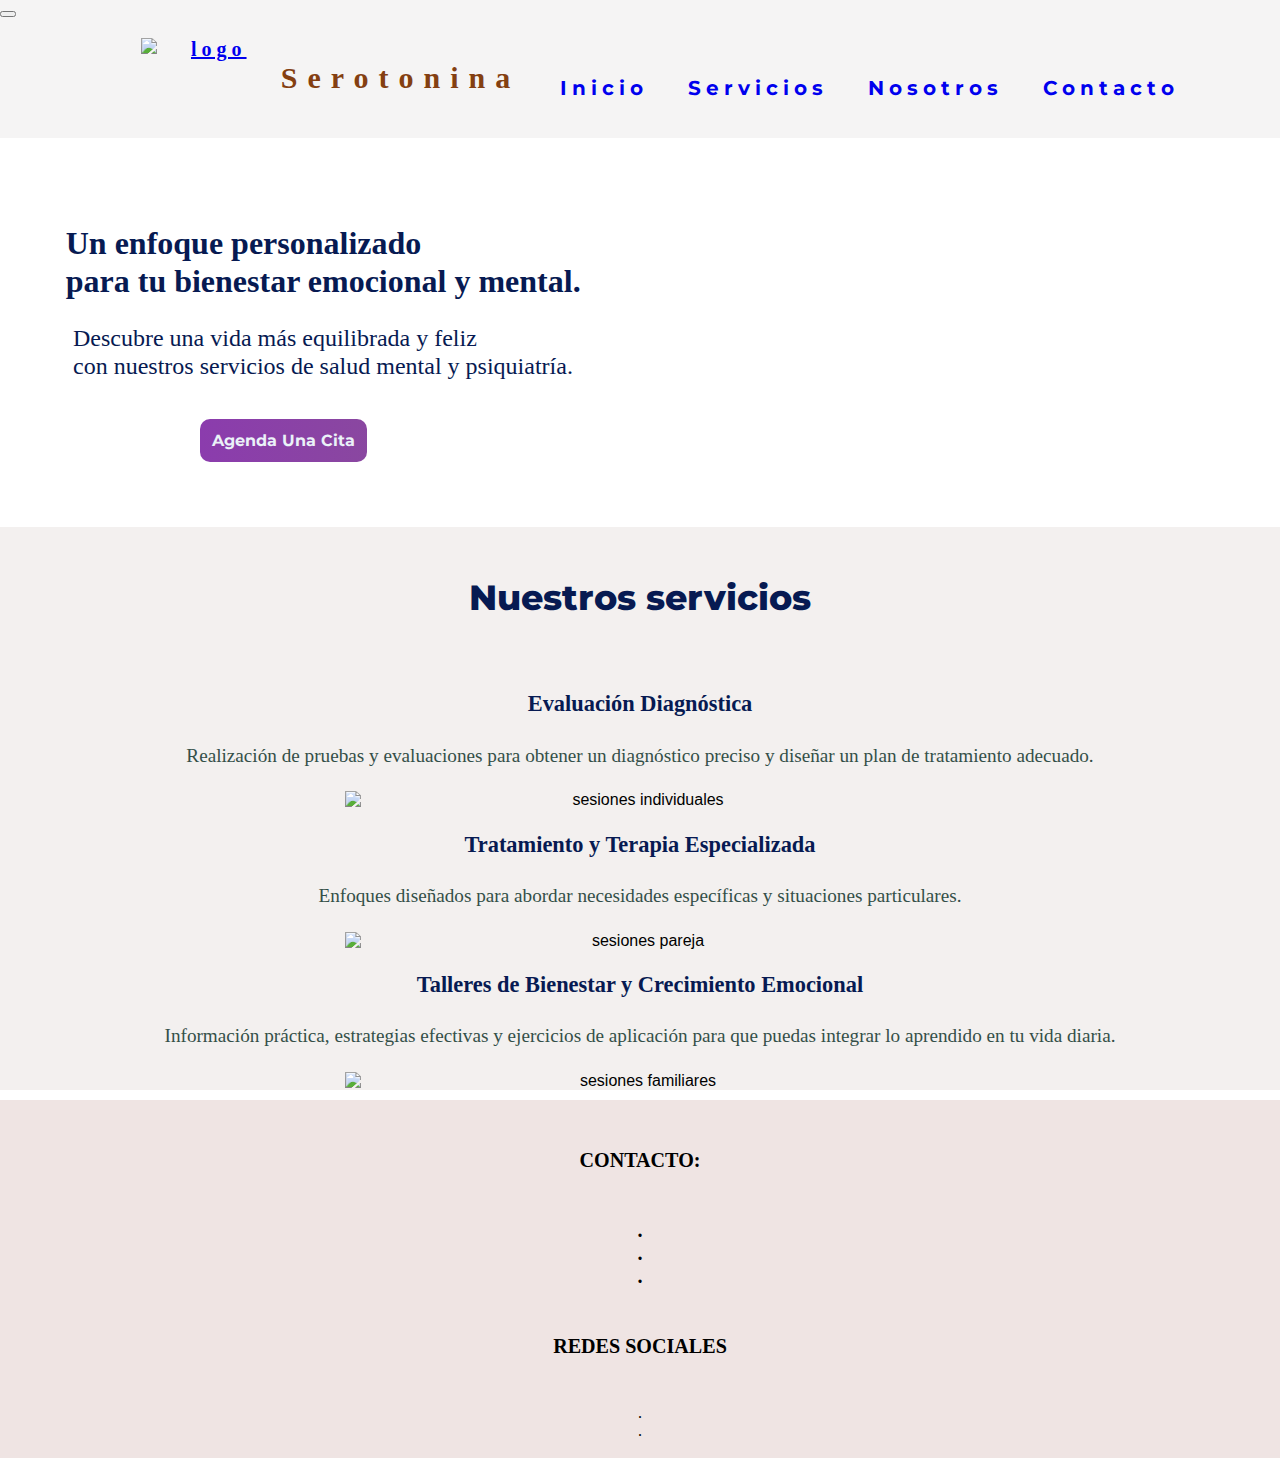
==== Landing/index.html @ 4421461e "Cambios varias" ====
<!DOCTYPE html>
<html lang="en">
<head>
	<meta charset="UTF-8">
	<meta http-equiv="X-UA-Compatible" content="IE=edge">
    <meta name="viewport" content="width=device-width, initial-scale=1.0">
	<title>Servicios de Psicología</title>
	<link rel="icon" href="img/logo.png" type="image/gif">
	<link rel="stylesheet" href="css/style.css">
	<script src="https://kit.fontawesome.com/6ae7eff8aa.js" crossorigin="anonymous"></script>
	<link href="https://cdn.jsdelivr.net/npm/bootstrap@5.3.0-alpha3/dist/css/bootstrap.min.css" rel="stylesheet" integrity="sha384-KK94CHFLLe+nY2dmCWGMq91rCGa5gtU4mk92HdvYe+M/SXH301p5ILy+dN9+nJOZ" crossorigin="anonymous">
</head>
<body>
	<header>
        <nav class="navbar navbar-expand-lg bg-body-tertiary">
            <div class="container-fluid">
    <button class="navbar-toggler" data-bs-toggle="collapse" data-bs-target="#navbarNavDropdown" aria-controls="navbarNavDropdown" aria-expanded="false" aria-label="Toggle navigation">
      <span class="navbar-toggler-icon"></span>
    </button>
    <div class="collapse navbar-collapse" id="navbarNavDropdown">
      <ul class="navbar-nav">
        <li class="logo-texto">
            <a class="navbar-brand" href="index.html"><img src="img/logo.png" alt="logo" width="140px" height="100px"></a><br/>
            <p10>Serotonina</p10>
        </li>
        <li class="nav-item">
          <a class="nav-link active" aria-current="page" href="index.html">Inicio</a>
        </li>
        <li class="nav-item">
          <a class="nav-link" href="#servicios">Servicios</a>
        </li>
        <li class="nav-item">
          <a class="nav-link" href="nosotros.html">Nosotros</a>
        <li class="nav-item">
            <a class="nav-link" href="#contacto">Contacto</a>
        </li>
      </ul>
    </div>
  </div>
</nav>

<body>
	</header>

	<main>
		<section class="hero">
			<h1>Un enfoque personalizado 
				<br>
				para tu bienestar emocional y mental.</h1>
			<p>Descubre una vida más equilibrada y feliz 
				<br>
				con nuestros servicios de salud mental y psiquiatría.</p>
			<a href="#" class="cta-button">Agenda una cita</a>
		</section>

		<section class="services">
			<div class="container">
			<h2>Nuestros servicios</h2>
			<div class="service">
				<h3>Evaluación Diagnóstica</h3>
				<p>Realización de pruebas y evaluaciones para obtener un diagnóstico preciso y diseñar un plan de tratamiento adecuado.</p>
				<img src="https://img.freepik.com/free-photo/front-view-psychologist-patient_23-2148567309.jpg?w=1380&t=st=1684041806~exp=1684042406~hmac=1bb4ffc7643524a7d0b8fc464507243805ade0d34afc350f30156e8d7117867d" alt="sesiones individuales">
			</div>
			<div class="service">
				<h3>Tratamiento y Terapia Especializada</h3>
				<p>Enfoques diseñados para abordar necesidades específicas y situaciones particulares. </p>
				<img src="https://img.freepik.com/free-photo/medium-shot-couple-therapy_23-2149220274.jpg?w=996&t=st=1684042494~exp=1684043094~hmac=445103183f699aaf82e4b8280cd46f91ed0743c08f8a5a0846be9d752d1c7645" alt="sesiones pareja">
			</div>
			<div class="service">
				<h3>Talleres de Bienestar y Crecimiento Emocional</h3>
				<p>Información práctica, estrategias efectivas y ejercicios de aplicación para que puedas integrar lo aprendido en tu vida diaria.</p>
				<img src="https://img.freepik.com/free-photo/close-up-family-members-talking-therapist_23-2149220334.jpg?w=996&t=st=1684043038~exp=1684043638~hmac=9d3324d0ed9c013a998c5929e303fdd3cc79f13345cc986063c005f904b11f55" alt="sesiones familiares">
			</div>
		</div>
		</section>

	</main>

	<footer>
		<div class="footer">
			  <div class="row">
				  <div class="footer-row">
					  <h6 class="text-muted lead">CONTACTO:</h6>
					  <h6 class="text-muted">
					 .<br>
					 .<br>
					 .<br>
					  </h6>
				  </div>
		  
				  <div class="title-footer">
					  <h6 class="text-muted lead">REDES SOCIALES</h6>
					  <div class="redes-footer">
						<a href="https://www.facebook.com/"><i class="fa-brands fa-facebook fa-2xl" style="color: #c7ccd4;"></i></a>
						<a href="https://www.instagram.com/"><i class="fa-brands fa-instagram fa-2xl" style="color: #c7ccd4;"></i></a>
				
					  </div>
				  </div>
			  </div>
			  <div class="row"> 
		  
				  <div class="col-md-12 text-right">
					  <p class="text-muted small">.<br> .</p>
				  </div>
				  
			  </div>
		  
			  </div>
			</div>  
		  </div>
		  
	</footer>
	<script src="https://cdn.jsdelivr.net/npm/bootstrap@5.3.0-alpha3/dist/js/bootstrap.bundle.min.js" integrity="sha384-ENjdO4Dr2bkBIFxQpeoTz1HIcje39Wm4jDKdf19U8gI4ddQ3GYNS7NTKfAdVQSZe" crossorigin="anonymous"></script>
</body>
</html>
---- Landing/css/style.css ----
@import url('https://fonts.googleapis.com/css2?family=Montserrat:wght@100&display=swap'); /*navbar */
@import url('https://fonts.googleapis.com/css2?family=Berkshire+Swash&display=swap');/*icono*/
*{
    box-sizing: border-box;
}
*{
    box-sizing: border-box;
}
p10{
	font-family: 'Bowlby One', cursive;
	font-weight:bold ;
	letter-spacing: 10px;
	font-size: 30px;
	color: #843f11;
	display: contents;
	border-radius: 3px solid #e3bebb;
}

body {
	font-family: 'Raleway', sans-serif;
	margin: 0;
	padding: 0;
	
}

header {
	background: #f5f4f4;
}

nav ul {
		display: flex;
		justify-content: center;
		align-items: center;
		font-family: 'Raleway', sans-serif;
		font-size: 1.25rem;
		font-weight: bold;
		width: 100%;
		letter-spacing: 5px;
	}
nav li {
	display: flex;
	justify-content: space-evenly;
	margin-left: 1.25rem;
	margin-right: 1.25rem;
	font-family: 'Raleway', sans-serif;
	text-align: center;
}

nav a {
	display: flex;
	align-items:flex-start;
	font-family: 'Bakbak One', cursive;
}

nav a h3 {
	margin-top: auto;
	font-size:1.4rem;
	font-family:'Raleway', sans-serif;
	font-weight: bold;
	color:#002244;
	text-align: center;
}
.nav-item a{
	padding: 0px 30px 20px 30px;
	display: contents;
    font-family: 'Montserrat', sans-serif;
}


.main {
	max-width: 75rem;
	margin: 0 auto;
}

.hero {
	padding: 3.125rem;
	position: relative;
  }
  
  .hero::before {
	content: "";
	position: absolute;
	top: 0;
	left: 0;
	right: 0;
	bottom: 0;
	background-image: url('https://conidea.mx/wp-content/uploads/2021/11/inteligencia-emocional.jpg');
	opacity: 0.8;
	z-index: -1;
	background-position: center center;
	background-size: cover;
  }
  
  .hero-content {
	position: relative;
	z-index: 2;
  }
  
  .hero h1 {
	font-family: Raleway;
	color:#071a52; 
	font-size:2rem;
	line-height: 1.2;
	margin: 0.983rem;
	text-align: left;
  }
  
  .hero p {
	color:#071a52;
	font-family:Nunito;
	font-weight: 400;
	font-size: 1.5rem;
	font-style: normal;
	margin: 1.438rem;
	text-align: left;
	line-height: 1.2;
  }
  
  .hero .cta-button {
	align-self: flex-start;
  }
  
  
.cta-button {
	background-color:#8c3cad;
	color: #eaf2f8;
	background: linear-gradient(to right, #8b3cad, #6d1a89cd);
	display: inline-block;
	font-family: Montserrat;
	font-style: initial;
	text-transform:capitalize;
	font-size: 100%;
	text-decoration: none;
	font-weight: bold;
	padding: 1% 1%;
	border-radius: 10px;
	border-width: 0;
	margin: 0.938rem 9.375rem;
}

.services h2{
	color:  #071a52;
	font-family:Montserrat;
	line-height: 1.2;
	font-size: 2.2rem;
	width: 56.375rem;
	font-weight: 800;
	margin: 3.125rem auto;
	text-align: center;
  }

  .services h3{
	color: #071a52; 
	font-family: Raleway;
	font-weight: 700;
    margin: 15;
    position: relative;
    word-wrap: break-word;
    flex-shrink: 0;
    font-size: 1.4rem;
    line-height: 1.2;
    text-align: center;
  }

  .container{ 
	background: #f3f0ef;
	display: flex;
	flex-direction: column;
	justify-content: center;
	text-align: center;
	margin: 0 auto;
	padding: 0 3.125rem;
	width: 100%;
  }

  .services p{
	color: #344f48; 
	font-family: Source Sans Pro;
	font-size: 1.2rem;
    line-height: 1.6;
	margin: 1.25rem;
	text-align: center;
  }

  .service img {
	display: flex;
	justify-content: center;
	align-items: center;
	margin: auto;
	max-width: 50%;
	height: auto;
  }

.footer{
	background-color: #efe4e3;
	font-family: oswald;
	width: 100%;
	text-align: center;
	margin: 10px 0px;
	padding: 2px;
	
  }
  .footer-row{

	width: 100%;
	font-size: 30px;
  }
.title-footer{

	width: 100%;
	font-size: 30px;
  }
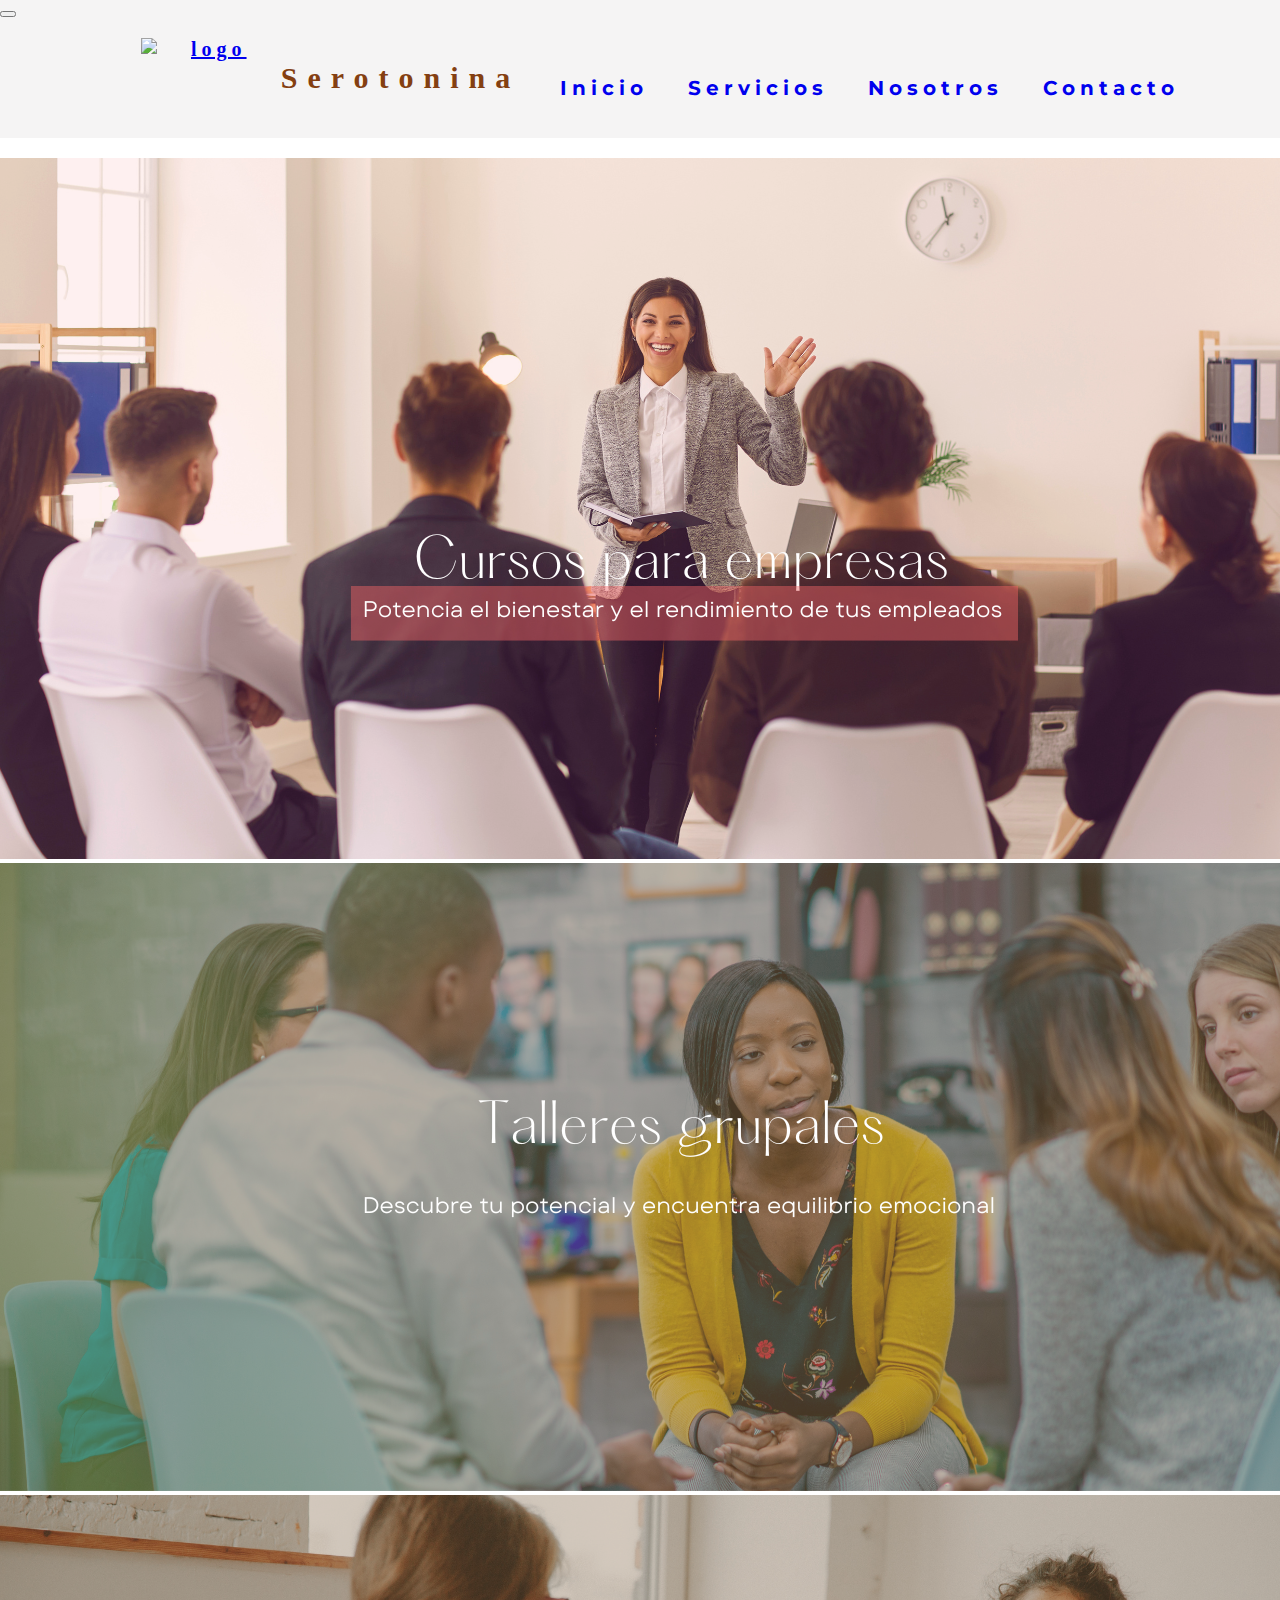
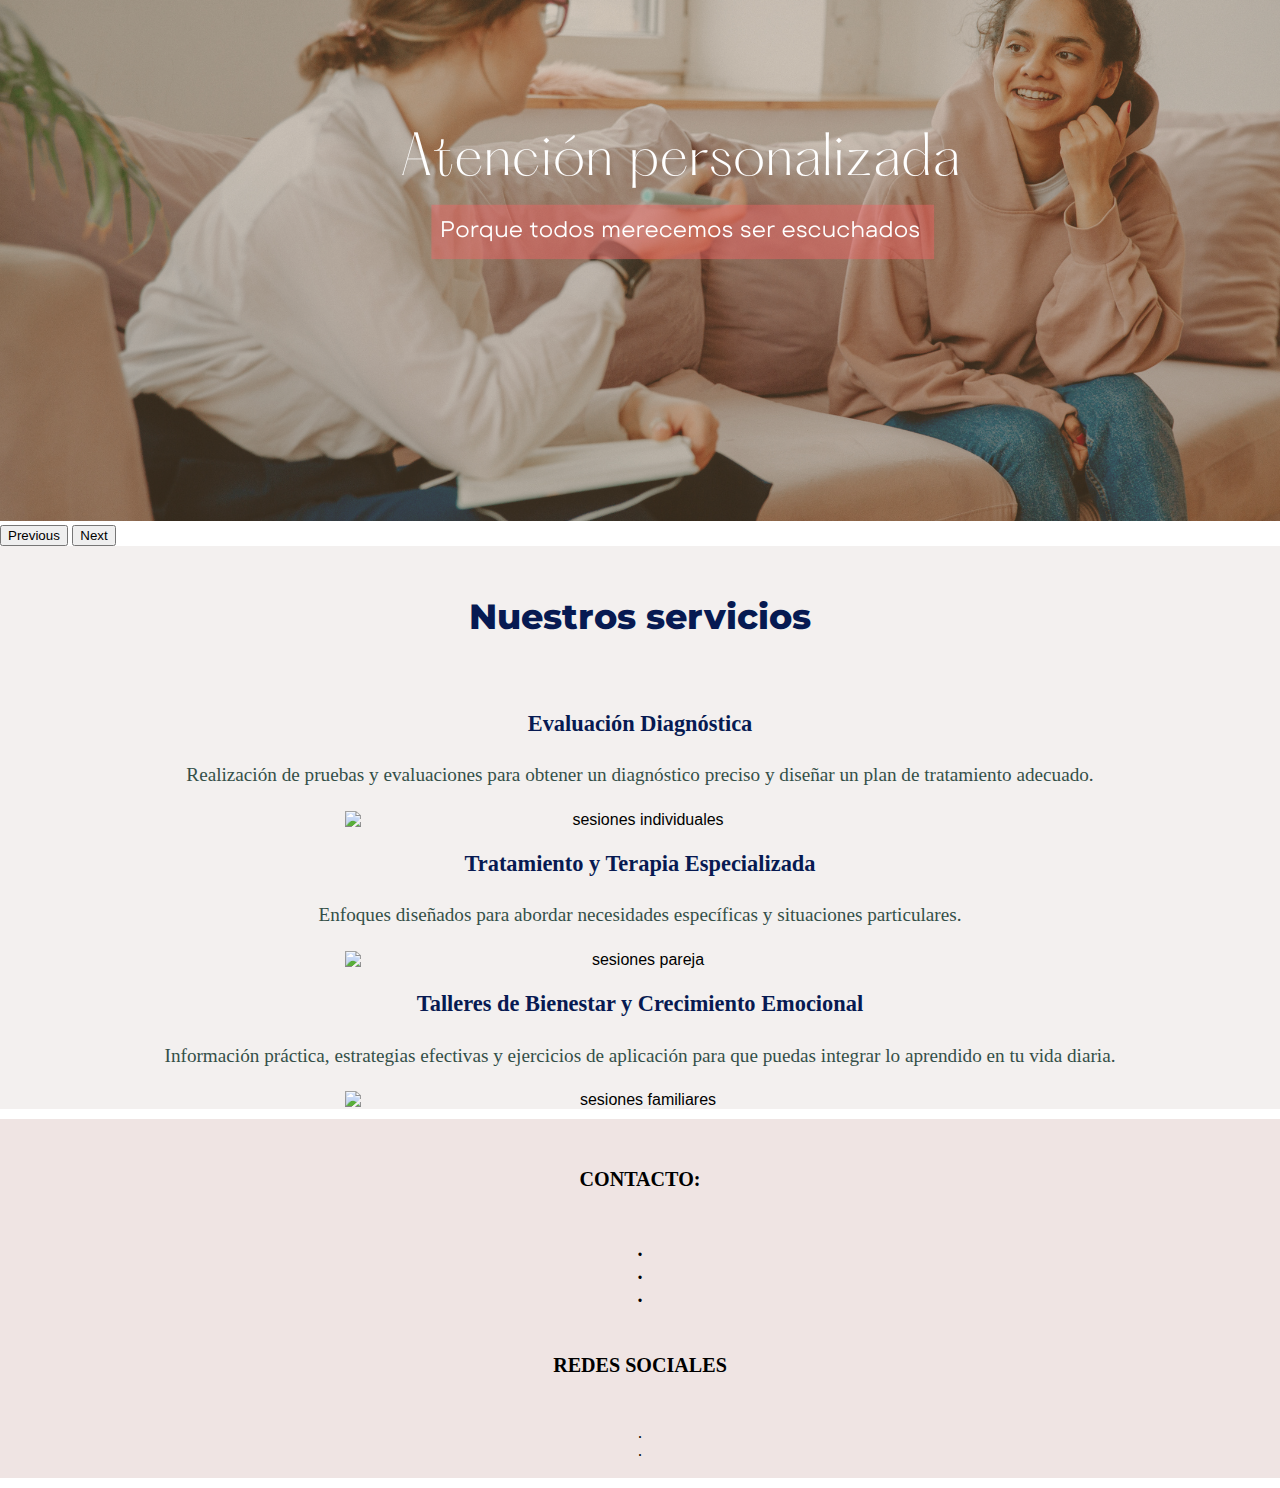
==== commit 9f9daef6: "Carrusel imagenes" ====
--- a/Landing/index.html
+++ b/Landing/index.html
@@ -44,13 +44,27 @@
 
 	<main>
 		<section class="hero">
-			<h1>Un enfoque personalizado 
-				<br>
-				para tu bienestar emocional y mental.</h1>
-			<p>Descubre una vida más equilibrada y feliz 
-				<br>
-				con nuestros servicios de salud mental y psiquiatría.</p>
-			<a href="#" class="cta-button">Agenda una cita</a>
+			<div id="carouselExampleAutoplaying" class="carousel slide" data-bs-ride="carousel">
+				<div class="carousel-inner">
+				  <div class="carousel-item active">
+					<img src="img/landing1.png" class="d-block w-100" alt="...">
+				  </div>
+				  <div class="carousel-item">
+					<img src="img/landing2.png" class="d-block w-100" alt="...">
+				  </div>
+				  <div class="carousel-item">
+					<img src="img/landing3.png" class="d-block w-100" alt="...">
+				  </div>
+				</div>
+				<button class="carousel-control-prev" type="button" data-bs-target="#carouselExampleAutoplaying" data-bs-slide="prev">
+				  <span class="carousel-control-prev-icon" aria-hidden="true"></span>
+				  <span class="visually-hidden">Previous</span>
+				</button>
+				<button class="carousel-control-next" type="button" data-bs-target="#carouselExampleAutoplaying" data-bs-slide="next">
+				  <span class="carousel-control-next-icon" aria-hidden="true"></span>
+				  <span class="visually-hidden">Next</span>
+				</button>
+			  </div>
 		</section>
 
 		<section class="services">
--- a/Landing/css/style.css
+++ b/Landing/css/style.css
@@ -72,25 +72,12 @@
 	max-width: 75rem;
 	margin: 0 auto;
 }
-
+/*
 .hero {
 	padding: 3.125rem;
 	position: relative;
   }
   
-  .hero::before {
-	content: "";
-	position: absolute;
-	top: 0;
-	left: 0;
-	right: 0;
-	bottom: 0;
-	background-image: url('https://conidea.mx/wp-content/uploads/2021/11/inteligencia-emocional.jpg');
-	opacity: 0.8;
-	z-index: -1;
-	background-position: center center;
-	background-size: cover;
-  }
   
   .hero-content {
 	position: relative;
@@ -120,7 +107,7 @@
   .hero .cta-button {
 	align-self: flex-start;
   }
-  
+  */
   
 .cta-button {
 	background-color:#8c3cad;
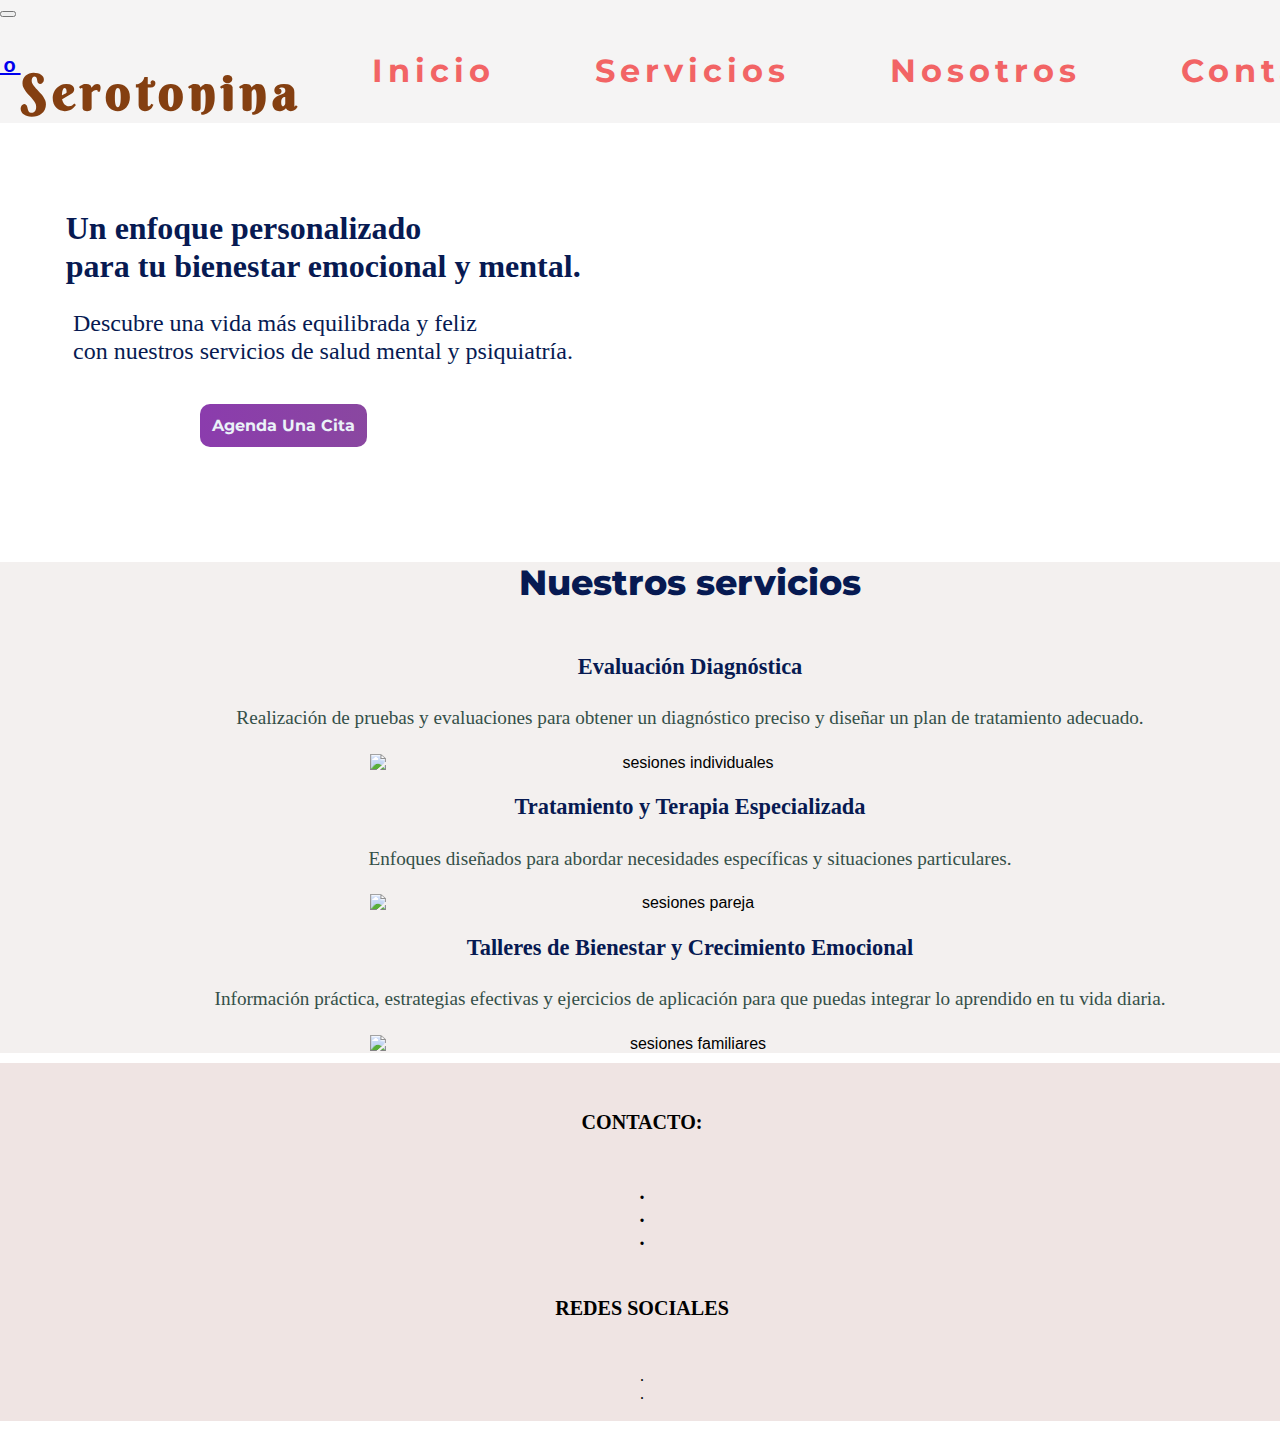
==== commit 4fc84356: "Merge pull request #3 from JulioCarHol/Julio" ====
--- a/Landing/index.html
+++ b/Landing/index.html
@@ -8,7 +8,6 @@
 	<link rel="icon" href="img/logo.png" type="image/gif">
 	<link rel="stylesheet" href="css/style.css">
 	<script src="https://kit.fontawesome.com/6ae7eff8aa.js" crossorigin="anonymous"></script>
-	<link href="https://cdn.jsdelivr.net/npm/bootstrap@5.3.0-alpha3/dist/css/bootstrap.min.css" rel="stylesheet" integrity="sha384-KK94CHFLLe+nY2dmCWGMq91rCGa5gtU4mk92HdvYe+M/SXH301p5ILy+dN9+nJOZ" crossorigin="anonymous">
 </head>
 <body>
 	<header>
@@ -20,17 +19,17 @@
     <div class="collapse navbar-collapse" id="navbarNavDropdown">
       <ul class="navbar-nav">
         <li class="logo-texto">
-            <a class="navbar-brand" href="index.html"><img src="img/logo.png" alt="logo" width="140px" height="100px"></a><br/>
+            <a class="navbar-brand" href="#"><img src="img/logo.png" alt="logo" width="140px" height="100px"></a><br/>
             <p10>Serotonina</p10>
         </li>
         <li class="nav-item">
-          <a class="nav-link active" aria-current="page" href="index.html">Inicio</a>
+          <a class="nav-link active" aria-current="page" href="#index">Inicio</a>
         </li>
         <li class="nav-item">
           <a class="nav-link" href="#servicios">Servicios</a>
         </li>
         <li class="nav-item">
-          <a class="nav-link" href="nosotros.html">Nosotros</a>
+          <a class="nav-link" href="#nosotros">Nosotros</a>
         <li class="nav-item">
             <a class="nav-link" href="#contacto">Contacto</a>
         </li>
@@ -44,27 +43,13 @@
 
 	<main>
 		<section class="hero">
-			<div id="carouselExampleAutoplaying" class="carousel slide" data-bs-ride="carousel">
-				<div class="carousel-inner">
-				  <div class="carousel-item active">
-					<img src="img/landing1.png" class="d-block w-100" alt="...">
-				  </div>
-				  <div class="carousel-item">
-					<img src="img/landing2.png" class="d-block w-100" alt="...">
-				  </div>
-				  <div class="carousel-item">
-					<img src="img/landing3.png" class="d-block w-100" alt="...">
-				  </div>
-				</div>
-				<button class="carousel-control-prev" type="button" data-bs-target="#carouselExampleAutoplaying" data-bs-slide="prev">
-				  <span class="carousel-control-prev-icon" aria-hidden="true"></span>
-				  <span class="visually-hidden">Previous</span>
-				</button>
-				<button class="carousel-control-next" type="button" data-bs-target="#carouselExampleAutoplaying" data-bs-slide="next">
-				  <span class="carousel-control-next-icon" aria-hidden="true"></span>
-				  <span class="visually-hidden">Next</span>
-				</button>
-			  </div>
+			<h1>Un enfoque personalizado 
+				<br>
+				para tu bienestar emocional y mental.</h1>
+			<p>Descubre una vida más equilibrada y feliz 
+				<br>
+				con nuestros servicios de salud mental y psiquiatría.</p>
+			<a href="#" class="cta-button">Agenda una cita</a>
 		</section>
 
 		<section class="services">
@@ -124,6 +109,6 @@
 		  </div>
 		  
 	</footer>
-	<script src="https://cdn.jsdelivr.net/npm/bootstrap@5.3.0-alpha3/dist/js/bootstrap.bundle.min.js" integrity="sha384-ENjdO4Dr2bkBIFxQpeoTz1HIcje39Wm4jDKdf19U8gI4ddQ3GYNS7NTKfAdVQSZe" crossorigin="anonymous"></script>
+	<link href="https://cdn.jsdelivr.net/npm/bootstrap@5.3.0-alpha3/dist/css/bootstrap.min.css" rel="stylesheet" integrity="sha384-KK94CHFLLe+nY2dmCWGMq91rCGa5gtU4mk92HdvYe+M/SXH301p5ILy+dN9+nJOZ" crossorigin="anonymous">
 </body>
 </html>
--- a/Landing/css/style.css
+++ b/Landing/css/style.css
@@ -1,17 +1,17 @@
+
 
 @import url('https://fonts.googleapis.com/css2?family=Montserrat:wght@100&display=swap'); /*navbar */
 @import url('https://fonts.googleapis.com/css2?family=Berkshire+Swash&display=swap');/*icono*/
+<script src="https://cdn.jsdelivr.net/npm/bootstrap@5.3.0-alpha3/dist/js/bootstrap.bundle.min.js" integrity="sha384-ENjdO4Dr2bkBIFxQpeoTz1HIcje39Wm4jDKdf19U8gI4ddQ3GYNS7NTKfAdVQSZe" crossorigin="anonymous"></script>
+
 *{
     box-sizing: border-box;
 }
-*{
-    box-sizing: border-box;
-}
 p10{
-	font-family: 'Bowlby One', cursive;
+	font-family: 'Berkshire Swash', cursive;
 	font-weight:bold ;
-	letter-spacing: 10px;
-	font-size: 30px;
+	letter-spacing: 5px;
+	font-size: 50px;
 	color: #843f11;
 	display: contents;
 	border-radius: 3px solid #e3bebb;
@@ -45,26 +45,31 @@
 	margin-right: 1.25rem;
 	font-family: 'Raleway', sans-serif;
 	text-align: center;
-}
-
-nav a {
-	display: flex;
+}	
+
+.nav-item a {
+	display: flex;
+	text-decoration: none;
 	align-items:flex-start;
-	font-family: 'Bakbak One', cursive;
+	font-family: 'Montserrat', sans-serif;
+	font-size: 2rem;
+	font-weight: bold;
+	color: #f26465	;
 }
 
 nav a h3 {
 	margin-top: auto;
-	font-size:1.4rem;
+	font: size 1px;rem;
 	font-family:'Raleway', sans-serif;
 	font-weight: bold;
 	color:#002244;
 	text-align: center;
 }
-.nav-item a{
+.nav-item{
 	padding: 0px 30px 20px 30px;
-	display: contents;
-    font-family: 'Montserrat', sans-serif;
+	display: flex;
+
+
 }
 
 
@@ -72,12 +77,25 @@
 	max-width: 75rem;
 	margin: 0 auto;
 }
-/*
+
 .hero {
 	padding: 3.125rem;
 	position: relative;
   }
   
+  .hero::before {
+	content: "";
+	position: absolute;
+	top: 0;
+	left: 0;
+	right: 0;
+	bottom: 0;
+	background-image: url('https://conidea.mx/wp-content/uploads/2021/11/inteligencia-emocional.jpg');
+	opacity: 0.8;
+	z-index: -1;
+	background-position: center center;
+	background-size: cover;
+  }
   
   .hero-content {
 	position: relative;
@@ -107,7 +125,7 @@
   .hero .cta-button {
 	align-self: flex-start;
   }
-  */
+  
   
 .cta-button {
 	background-color:#8c3cad;
@@ -197,4 +215,12 @@
 
 	width: 100%;
 	font-size: 30px;
-  }+  }
+
+
+  
+/* CSS PAGINA NOSOTROS */
+div.container{
+	display: block;
+	width: 100%;
+}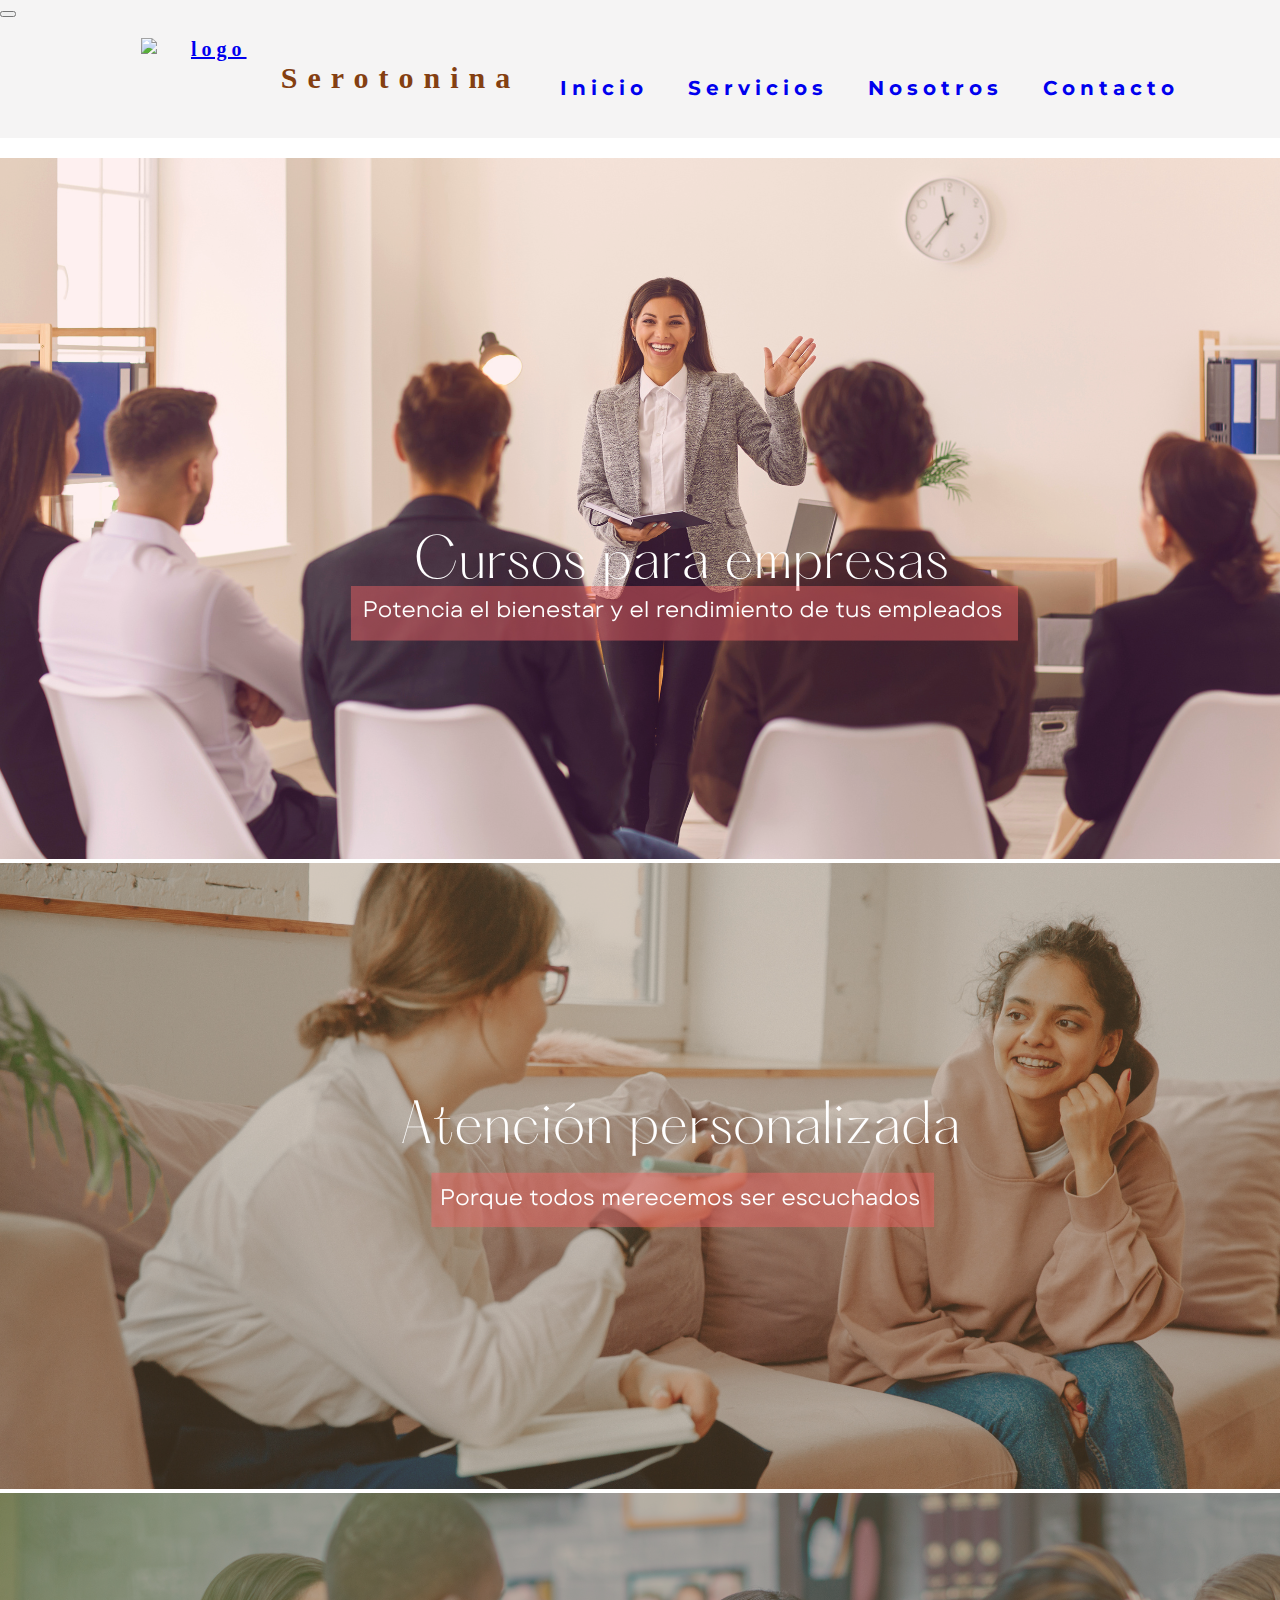
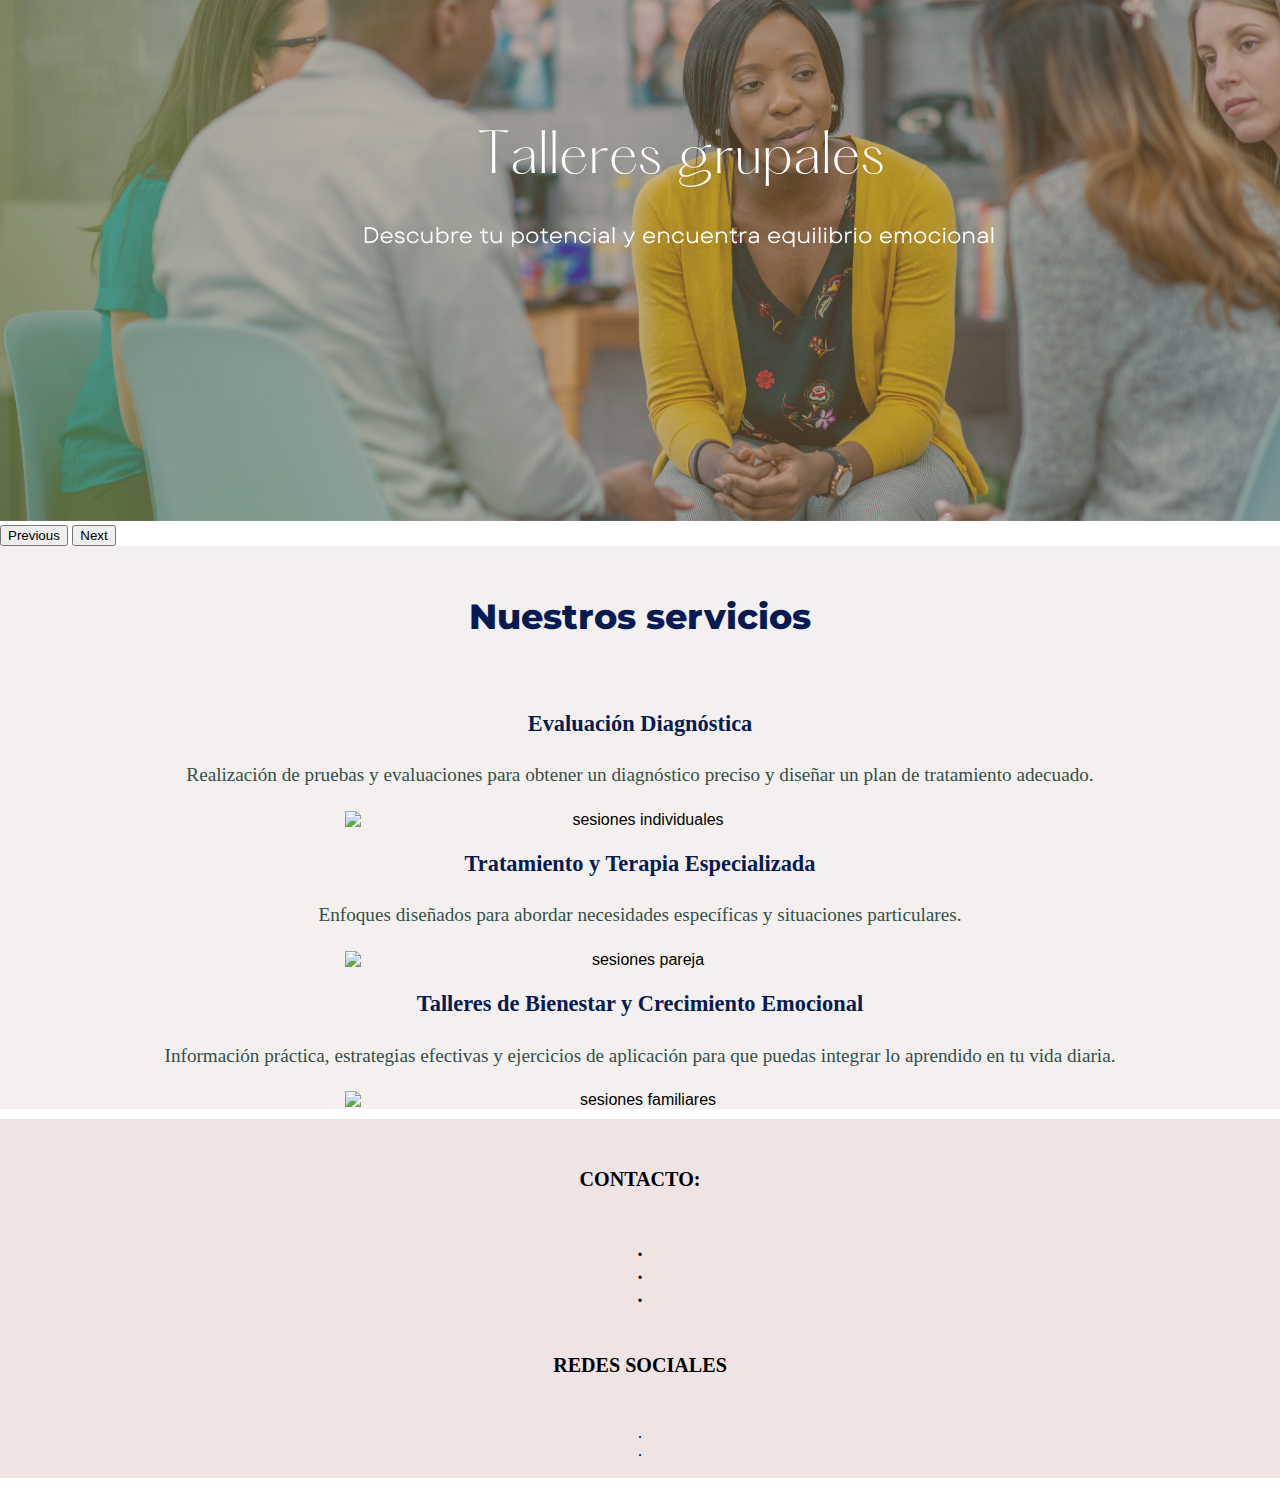
==== commit 6671318a: "Merge branch 'main' into Julio" ====
--- a/Landing/index.html
+++ b/Landing/index.html
@@ -8,6 +8,7 @@
 	<link rel="icon" href="img/logo.png" type="image/gif">
 	<link rel="stylesheet" href="css/style.css">
 	<script src="https://kit.fontawesome.com/6ae7eff8aa.js" crossorigin="anonymous"></script>
+	<link href="https://cdn.jsdelivr.net/npm/bootstrap@5.3.0-alpha3/dist/css/bootstrap.min.css" rel="stylesheet" integrity="sha384-KK94CHFLLe+nY2dmCWGMq91rCGa5gtU4mk92HdvYe+M/SXH301p5ILy+dN9+nJOZ" crossorigin="anonymous">
 </head>
 <body>
 	<header>
@@ -19,17 +20,17 @@
     <div class="collapse navbar-collapse" id="navbarNavDropdown">
       <ul class="navbar-nav">
         <li class="logo-texto">
-            <a class="navbar-brand" href="#"><img src="img/logo.png" alt="logo" width="140px" height="100px"></a><br/>
+            <a class="navbar-brand" href="index.html"><img src="img/logo.png" alt="logo" width="140px" height="100px"></a><br/>
             <p10>Serotonina</p10>
         </li>
         <li class="nav-item">
-          <a class="nav-link active" aria-current="page" href="#index">Inicio</a>
+          <a class="nav-link active" aria-current="page" href="index.html">Inicio</a>
         </li>
         <li class="nav-item">
           <a class="nav-link" href="#servicios">Servicios</a>
         </li>
         <li class="nav-item">
-          <a class="nav-link" href="#nosotros">Nosotros</a>
+          <a class="nav-link" href="nosotros.html">Nosotros</a>
         <li class="nav-item">
             <a class="nav-link" href="#contacto">Contacto</a>
         </li>
@@ -43,13 +44,29 @@
 
 	<main>
 		<section class="hero">
-			<h1>Un enfoque personalizado 
-				<br>
-				para tu bienestar emocional y mental.</h1>
-			<p>Descubre una vida más equilibrada y feliz 
-				<br>
-				con nuestros servicios de salud mental y psiquiatría.</p>
-			<a href="#" class="cta-button">Agenda una cita</a>
+
+			<div id="carouselExampleAutoplaying" class="carousel slide" data-bs-ride="carousel">
+				<div class="carousel-inner">
+				  <div class="carousel-item active">
+					<img src="img/landing1.png" class="d-block w-100" alt="...">
+				  </div>
+				  <div class="carousel-item">
+					<img src="img/landing3.png" class="d-block w-100" alt="...">
+				  </div>
+				  <div class="carousel-item">
+					<img src="img/landing2.png" class="d-block w-100" alt="...">
+				  </div>
+				</div>
+				<button class="carousel-control-prev" type="button" data-bs-target="#carouselExampleAutoplaying" data-bs-slide="prev">
+				  <span class="carousel-control-prev-icon" aria-hidden="true"></span>
+				  <span class="visually-hidden">Previous</span>
+				</button>
+				<button class="carousel-control-next" type="button" data-bs-target="#carouselExampleAutoplaying" data-bs-slide="next">
+				  <span class="carousel-control-next-icon" aria-hidden="true"></span>
+				  <span class="visually-hidden">Next</span>
+				</button>
+			  </div>
+
 		</section>
 
 		<section class="services">
@@ -109,6 +126,6 @@
 		  </div>
 		  
 	</footer>
-	<link href="https://cdn.jsdelivr.net/npm/bootstrap@5.3.0-alpha3/dist/css/bootstrap.min.css" rel="stylesheet" integrity="sha384-KK94CHFLLe+nY2dmCWGMq91rCGa5gtU4mk92HdvYe+M/SXH301p5ILy+dN9+nJOZ" crossorigin="anonymous">
+	<script src="https://cdn.jsdelivr.net/npm/bootstrap@5.3.0-alpha3/dist/js/bootstrap.bundle.min.js" integrity="sha384-ENjdO4Dr2bkBIFxQpeoTz1HIcje39Wm4jDKdf19U8gI4ddQ3GYNS7NTKfAdVQSZe" crossorigin="anonymous"></script>
 </body>
 </html>
--- a/Landing/css/style.css
+++ b/Landing/css/style.css
@@ -1,17 +1,19 @@
-
 
 @import url('https://fonts.googleapis.com/css2?family=Montserrat:wght@100&display=swap'); /*navbar */
 @import url('https://fonts.googleapis.com/css2?family=Berkshire+Swash&display=swap');/*icono*/
-<script src="https://cdn.jsdelivr.net/npm/bootstrap@5.3.0-alpha3/dist/js/bootstrap.bundle.min.js" integrity="sha384-ENjdO4Dr2bkBIFxQpeoTz1HIcje39Wm4jDKdf19U8gI4ddQ3GYNS7NTKfAdVQSZe" crossorigin="anonymous"></script>
-
 *{
     box-sizing: border-box;
 }
+*{
+    box-sizing: border-box;
+}
 p10{
-	font-family: 'Berkshire Swash', cursive;
+  
+	font-family: 'Bowlby One', cursive;
 	font-weight:bold ;
-	letter-spacing: 5px;
-	font-size: 50px;
+	letter-spacing: 10px;
+	font-size: 30px;
+  
 	color: #843f11;
 	display: contents;
 	border-radius: 3px solid #e3bebb;
@@ -45,31 +47,26 @@
 	margin-right: 1.25rem;
 	font-family: 'Raleway', sans-serif;
 	text-align: center;
-}	
-
-.nav-item a {
-	display: flex;
-	text-decoration: none;
+}
+
+nav a {
+	display: flex;
 	align-items:flex-start;
-	font-family: 'Montserrat', sans-serif;
-	font-size: 2rem;
-	font-weight: bold;
-	color: #f26465	;
+	font-family: 'Bakbak One', cursive;
 }
 
 nav a h3 {
 	margin-top: auto;
-	font: size 1px;rem;
+	font-size:1.4rem;
 	font-family:'Raleway', sans-serif;
 	font-weight: bold;
 	color:#002244;
 	text-align: center;
 }
-.nav-item{
+.nav-item a{
 	padding: 0px 30px 20px 30px;
-	display: flex;
-
-
+	display: contents;
+    font-family: 'Montserrat', sans-serif;
 }
 
 
@@ -77,25 +74,12 @@
 	max-width: 75rem;
 	margin: 0 auto;
 }
-
+/*
 .hero {
 	padding: 3.125rem;
 	position: relative;
   }
   
-  .hero::before {
-	content: "";
-	position: absolute;
-	top: 0;
-	left: 0;
-	right: 0;
-	bottom: 0;
-	background-image: url('https://conidea.mx/wp-content/uploads/2021/11/inteligencia-emocional.jpg');
-	opacity: 0.8;
-	z-index: -1;
-	background-position: center center;
-	background-size: cover;
-  }
   
   .hero-content {
 	position: relative;
@@ -123,19 +107,18 @@
   }
   
   .hero .cta-button {
-	align-self: flex-start;
-  }
-  
+	align-items: center;
+  }
+  */
   
 .cta-button {
-	background-color:#8c3cad;
-	color: #eaf2f8;
-	background: linear-gradient(to right, #8b3cad, #6d1a89cd);
+	background-color: #f26465;
+	background: linear-gradient(to bottom, #f26465, #c42b2c);
+	color: #f4f5f5;
 	display: inline-block;
-	font-family: Montserrat;
-	font-style: initial;
-	text-transform:capitalize;
-	font-size: 100%;
+	font-family: Montserrat, sans-serif;
+	text-transform: capitalize;
+	font-size: 1.3rem;
 	text-decoration: none;
 	font-weight: bold;
 	padding: 1% 1%;
@@ -143,6 +126,10 @@
 	border-width: 0;
 	margin: 0.938rem 9.375rem;
 }
+
+.cta-button:hover {
+	background-color: #d33e3f; 
+  }
 
 .services h2{
 	color:  #071a52;
@@ -215,12 +202,4 @@
 
 	width: 100%;
 	font-size: 30px;
-  }
-
-
-  
-/* CSS PAGINA NOSOTROS */
-div.container{
-	display: block;
-	width: 100%;
-}+  }